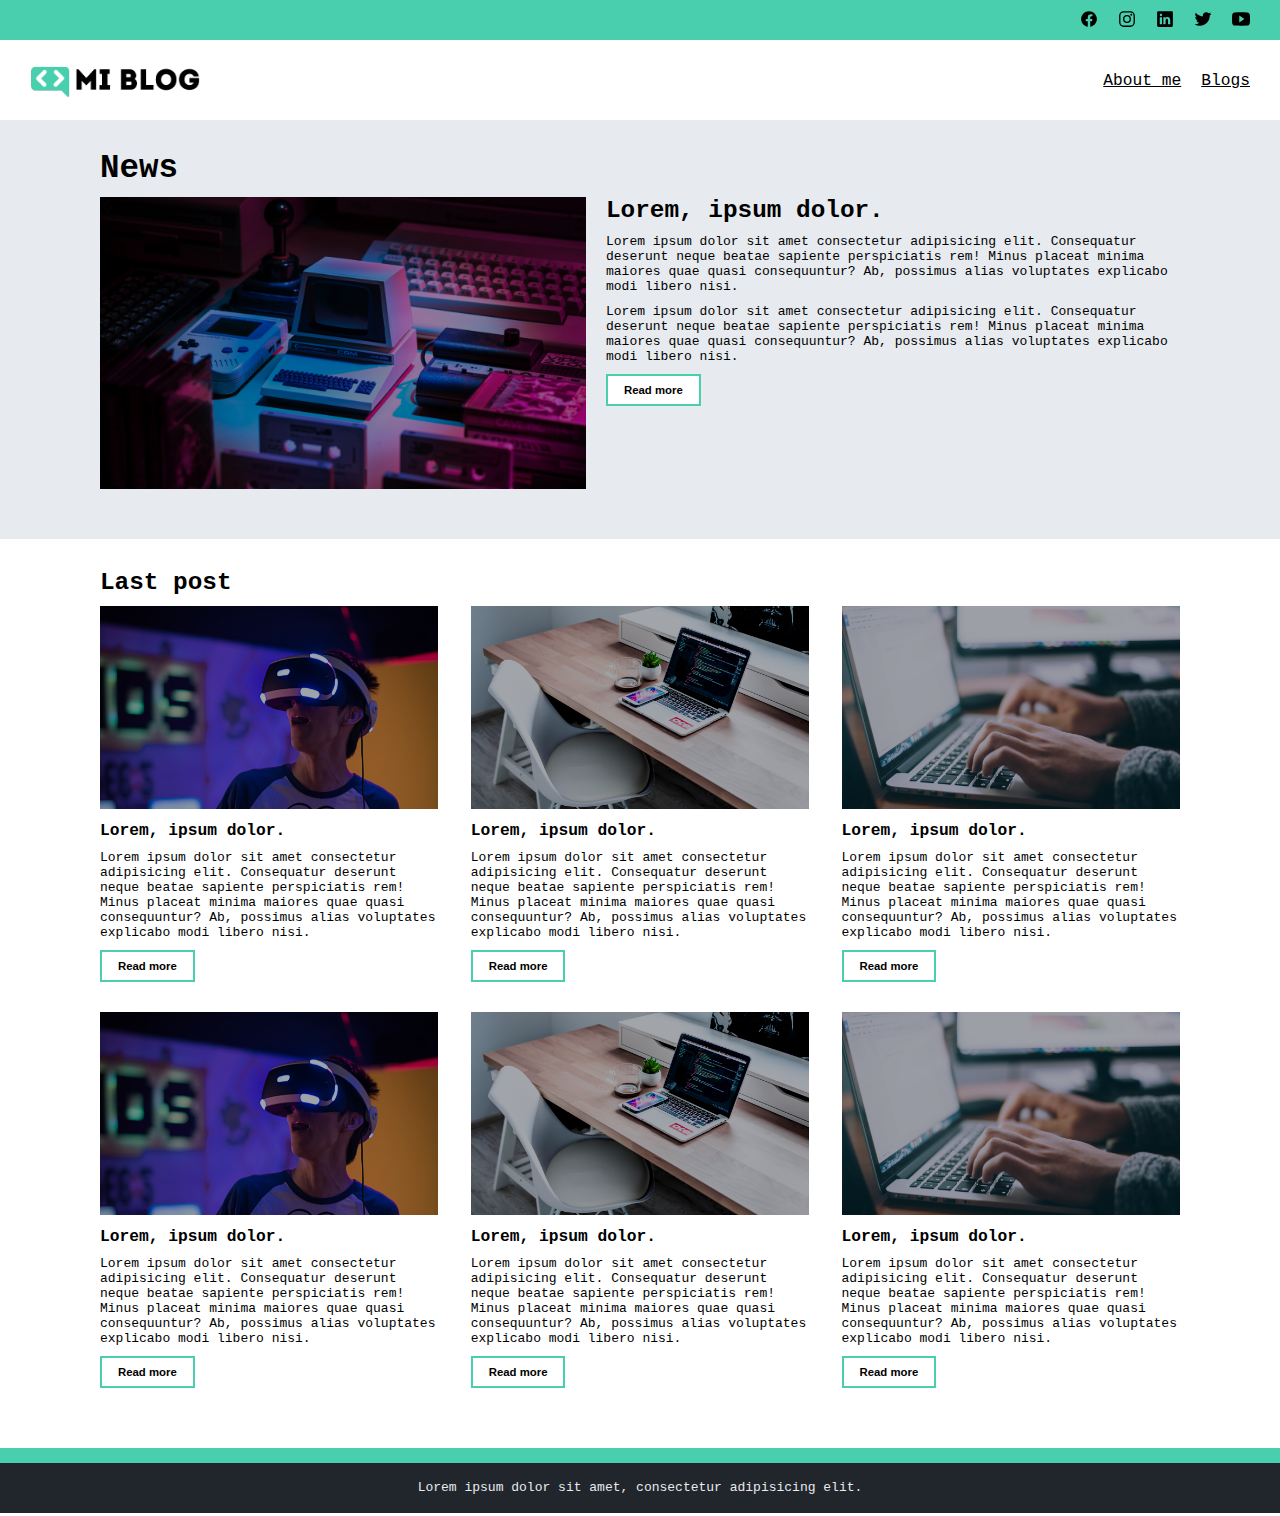
==== blogs.html @ 2b253361 "Comenzando curso" ====
<!DOCTYPE html>
<html lang="en">
  <head>
    <meta charset="UTF-8" />
    <meta http-equiv="X-UA-Compatible" content="IE=edge" />
    <meta name="viewport" content="width=device-width, initial-scale=1.0" />
    <link rel="stylesheet" href="./css/main.css" />
    <link rel="stylesheet" href="./css/tablet.css" media="(min-width: 768px)" />
    <link
      rel="stylesheet"
      href="./css/laptop.css"
      media="(min-width: 1024px)"
    />
    <title>Curso Práctico de Maquetación CSS - Blogs</title>
  </head>
  <body>
    <!-- Header -->
    <header>
      <section class="header-icon-social">
        <a href="#"><img src="./assets/logo-facebook.svg" alt="" /></a>
        <a href="#"><img src="./assets/logo-instagram.svg" alt="" /></a>
        <a href="#"><img src="./assets/logo-linkedin.svg" alt="" /></a>
        <a href="#"><img src="./assets/logo-twitter.svg" alt="" /></a>
        <a href="#"><img src="./assets/logo-youtube.svg" alt="" /></a>
      </section>
      <nav class="header-nav">
        <section class="header-nav-logo">
          <a href="/"><img src="./assets/Logo-negro.png" alt="Mi Logo" /></a>
        </section>
        <section class="header-nav-menu">
          <a href="profile.html">About me</a><a href="blogs.html">Blogs</a>
        </section>
      </nav>
    </header>
    <!-- Main -->
    <main id="blogs">
      <section class="last-main-post">
        <h2>News</h2>
        <article class="main-post">
          <img src="./assets/main-news-img.png" alt="Main Image" />
          <div class="main-post-data">
            <h3>Lorem, ipsum dolor.</h3>
            <p>
              Lorem ipsum dolor sit amet consectetur adipisicing elit.
              Consequatur deserunt neque beatae sapiente perspiciatis rem! Minus
              placeat minima maiores quae quasi consequuntur? Ab, possimus alias
              voluptates explicabo modi libero nisi.
            </p>
            <p>
              Lorem ipsum dolor sit amet consectetur adipisicing elit.
              Consequatur deserunt neque beatae sapiente perspiciatis rem! Minus
              placeat minima maiores quae quasi consequuntur? Ab, possimus alias
              voluptates explicabo modi libero nisi.
            </p>
            <button class="main-post-button">Read more</button>
          </div>
        </article>
      </section>
      <section class="blogs-last-post">
        <h3>Last post</h3>
        <article class="main-post">
          <img src="./assets/post-1.png" alt="Main Image" />
          <div class="main-post-data">
            <h4>Lorem, ipsum dolor.</h4>
            <p>
              Lorem ipsum dolor sit amet consectetur adipisicing elit.
              Consequatur deserunt neque beatae sapiente perspiciatis rem! Minus
              placeat minima maiores quae quasi consequuntur? Ab, possimus alias
              voluptates explicabo modi libero nisi.
            </p>
            <button>Read more</button>
          </div>
        </article>
        <article class="main-post">
          <img src="./assets/post-2.png" alt="Main Image" />
          <div class="main-post-data">
            <h4>Lorem, ipsum dolor.</h4>
            <p>
              Lorem ipsum dolor sit amet consectetur adipisicing elit.
              Consequatur deserunt neque beatae sapiente perspiciatis rem! Minus
              placeat minima maiores quae quasi consequuntur? Ab, possimus alias
              voluptates explicabo modi libero nisi.
            </p>
            <button>Read more</button>
          </div>
        </article>
        <article class="main-post">
          <img src="./assets/post-3.png" alt="Main Image" />
          <div class="main-post-data">
            <h4>Lorem, ipsum dolor.</h4>
            <p>
              Lorem ipsum dolor sit amet consectetur adipisicing elit.
              Consequatur deserunt neque beatae sapiente perspiciatis rem! Minus
              placeat minima maiores quae quasi consequuntur? Ab, possimus alias
              voluptates explicabo modi libero nisi.
            </p>
            <button>Read more</button>
          </div>
        </article>
        <article class="main-post">
          <img src="./assets/post-1.png" alt="Main Image" />
          <div class="main-post-data">
            <h4>Lorem, ipsum dolor.</h4>
            <p>
              Lorem ipsum dolor sit amet consectetur adipisicing elit.
              Consequatur deserunt neque beatae sapiente perspiciatis rem! Minus
              placeat minima maiores quae quasi consequuntur? Ab, possimus alias
              voluptates explicabo modi libero nisi.
            </p>
            <button>Read more</button>
          </div>
        </article>
        <article class="main-post">
          <img src="./assets/post-2.png" alt="Main Image" />
          <div class="main-post-data">
            <h4>Lorem, ipsum dolor.</h4>
            <p>
              Lorem ipsum dolor sit amet consectetur adipisicing elit.
              Consequatur deserunt neque beatae sapiente perspiciatis rem! Minus
              placeat minima maiores quae quasi consequuntur? Ab, possimus alias
              voluptates explicabo modi libero nisi.
            </p>
            <button>Read more</button>
          </div>
        </article>
        <article class="main-post">
          <img src="./assets/post-3.png" alt="Main Image" />
          <div class="main-post-data">
            <h4>Lorem, ipsum dolor.</h4>
            <p>
              Lorem ipsum dolor sit amet consectetur adipisicing elit.
              Consequatur deserunt neque beatae sapiente perspiciatis rem! Minus
              placeat minima maiores quae quasi consequuntur? Ab, possimus alias
              voluptates explicabo modi libero nisi.
            </p>
            <button>Read more</button>
          </div>
        </article>
      </section>
    </main>
    <!-- Footer -->
    <footer>
      <section class="footer-bar"></section>
      <section class="footer-data">
        <p>Lorem ipsum dolor sit amet, consectetur adipisicing elit.</p>
      </section>
    </footer>
  </body>
</html>
---- css/main.css ----
/* main.css media="(min-width: 320px)" */

:root {
  --primary: #4acfae;
  --primary-two: #9af3dd;
  --secondary: #e7eaee;
  --tertiary: #21262c;
  --white: #fff;
  --black: #000;
}

* {
  box-sizing: border-box;
  padding: 0;
  margin: 0;
}

html {
  font-family: monospace;
  font-size: 62.5%;
}

body {
  height: 100vh;
}

h1 {
  font-size: 4.5rem;
}

h2 {
  font-size: 4rem;
}

h3 {
  font-size: 3rem;
}

h4 {
  font-size: 2rem;
}

h5 {
  font-size: 1.8rem;
}

p {
  font-size: 1.6rem;
}

/* Header */

header .header-icon-social {
  display: flex;
  justify-content: center;
  gap: 20px;
  align-items: center;
  background: var(--primary);
  height: 40px;
  padding: 0px 30px;
}

header .header-icon-social a {
  text-decoration: none;
  color: var(--secondary);
  cursor: pointer;
}

header .header-icon-social a img {
  width: 18px;
}

header nav.header-nav {
  display: flex;
  justify-content: space-between;
  align-items: center;
  background: var(--white);
  height: 50px;
  padding: 0px 30px;
}

header nav.header-nav section.header-nav-logo a {
  display: flex;
  align-items: center;
}

header nav.header-nav section.header-nav-logo a img {
  height: 22px;
  margin-bottom: -4px;
}

header nav section.header-nav-menu {
  display: flex;
  gap: 10px;
}

header nav section.header-nav-menu a {
  color: var(--black);
  font-size: 1.7rem;
}

/* Main Home */

main#home {
  background-image: url(../assets/cover-home.png);
  background-repeat: no-repeat;
  background-position: center;
  background-size: cover;
  min-height: 300px;
  height: calc(100% - 90px);
  display: flex;
  justify-content: center;
  align-items: center;
}

main#home section.hero-container {
  text-align: center;
  padding: 0px 30px;
}

main#home section.hero-container h1 {
  color: var(--white);
  margin-bottom: 20px;
  text-shadow: 2px 2px 5px var(--black);
}

main#home section button.hero-cta {
  color: var(--black);
  font-size: 2rem;
  font-weight: 600;
  padding: 10px 20px;
  border: 0;
  background: var(--primary);
  transition: all 50ms ease;
  cursor: pointer;
}

main#home section button.hero-cta:active {
  transform: scale(0.95);
  background: var(--primary-two);
}

/* Main Blogs */

main#blogs section.last-main-post {
  display: flex;
  flex-direction: column;
  background: var(--secondary);
  padding: 30px;
}

main#blogs section.last-main-post article {
  margin-bottom: 10px;
}

main#blogs section.last-main-post h2 {
  margin-bottom: 10px;
  font-weight: 600;
}

main#blogs section article.main-post img {
  width: 100%;
  margin-bottom: 10px;
}

main#blogs section article div.main-post-data h3 {
  margin-bottom: 10px;
}

main#blogs section article div.main-post-data p {
  margin-bottom: 10px;
}

main#blogs section article div.main-post-data button {
  color: var(--black);
  font-size: 1.4rem;
  font-weight: 600;
  padding: 10px 20px;
  border: 0;
  background: var(--primary);
  transition: all 50ms ease;
  cursor: pointer;
}

main#blogs section article div.main-post-data button:active {
  transform: scale(0.95);
  background: var(--primary-two);
}

main#blogs section.blogs-last-post {
  display: flex;
  flex-direction: column;
  background: var(--white);
  padding: 30px 30px 0px 30px;
}

main#blogs section.blogs-last-post h3 {
  margin-bottom: 10px;
  font-weight: 600;
}

main#blogs section.blogs-last-post article {
  margin-bottom: 30px;
}

main#blogs section article.main-post img {
  width: 100%;
  margin-bottom: 10px;
}

main#blogs section article div.main-post-data h4 {
  margin-bottom: 10px;
}

main#blogs section article div.main-post-data p {
  margin-bottom: 10px;
}

main#blogs section article div.main-post-data button {
  color: var(--black);
  font-size: 1.4rem;
  font-weight: 600;
  padding: 8px 16px;
  border: 0;
  background: var(--white);
  border: 2px solid var(--primary);
  transition: all 50ms ease;
  cursor: pointer;
}

main#blogs section article div.main-post-data button:active {
  transform: scale(0.95);
  background: var(--primary-two);
}

/* Footer */

footer section.footer-bar {
  background: var(--primary);
  height: 15px;
}

footer section.footer-data {
  background: var(--tertiary);
  height: 50px;
  padding: 0px 30px;
  display: flex;
  justify-content: center;
  align-items: center;
}

footer section.footer-data p {
  color: var(--secondary);
  text-align: center;
}
---- css/tablet.css ----
/* tablet.css media="(min-width: 768px)" */

main#blogs section.last-main-post article.main-post {
  display: flex;
  justify-content: center;
  align-items: flex-start;
  gap: 20px;
}

main#blogs section.last-main-post article.main-post img {
  width: 45%;
}

main#blogs section.blogs-last-post {
  display: flex;
  flex-direction: row;
  flex-wrap: wrap;
  gap: 3%;
}

main#blogs section.blogs-last-post h3 {
  width: 100%;
}

main#blogs section.blogs-last-post article.main-post {
  width: 31.33%;
}
---- css/laptop.css ----
/* laptop.css media="(min-width: 1024px)" */

header .header-icon-social {
  justify-content: right;
}

header nav.header-nav {
  height: 80px;
}

header nav section.header-nav-menu {
  gap: 20px;
}

header nav section.header-nav-menu a {
  font-size: 2rem;
}

header nav.header-nav section.header-nav-logo a img {
  height: 32px;
}

main#home {
  height: calc(100% - 120px);
}

main#home section.hero-container {
  padding: 0px 100px;
}

main#home section.hero-container h1 {
  font-size: 6rem;
  margin-bottom: 40px;
}

main#home section button.hero-cta {
  font-size: 2.5rem;
}

main#blogs section.last-main-post,
main#blogs section.blogs-last-post {
  padding: 30px 100px;
}
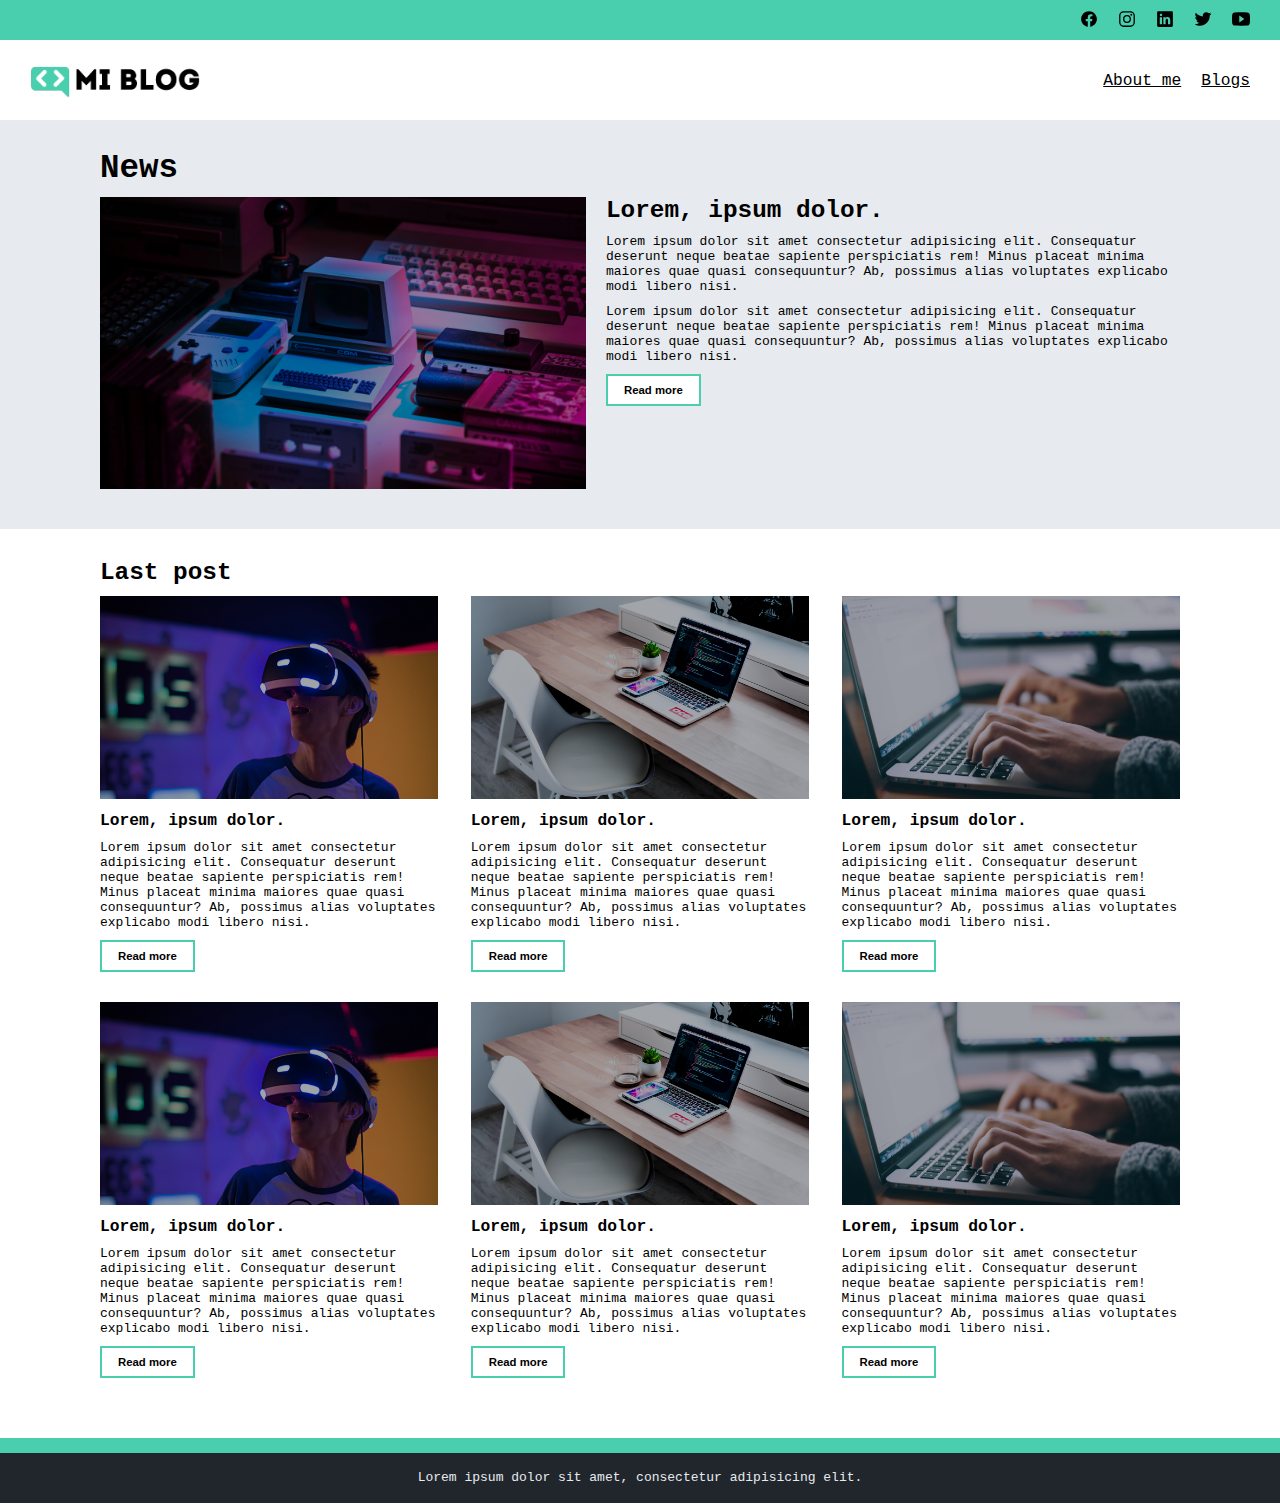
==== commit 60c2852c: "Finalizando el curso" ====
--- a/blogs.html
+++ b/blogs.html
@@ -52,7 +52,9 @@
               placeat minima maiores quae quasi consequuntur? Ab, possimus alias
               voluptates explicabo modi libero nisi.
             </p>
-            <button class="main-post-button">Read more</button>
+            <button class="main-post-button">
+              <a href="blog.html">Read more</a>
+            </button>
           </div>
         </article>
       </section>
@@ -68,7 +70,9 @@
               placeat minima maiores quae quasi consequuntur? Ab, possimus alias
               voluptates explicabo modi libero nisi.
             </p>
-            <button>Read more</button>
+            <button class="main-post-button">
+              <a href="blog.html">Read more</a>
+            </button>
           </div>
         </article>
         <article class="main-post">
@@ -81,7 +85,9 @@
               placeat minima maiores quae quasi consequuntur? Ab, possimus alias
               voluptates explicabo modi libero nisi.
             </p>
-            <button>Read more</button>
+            <button class="main-post-button">
+              <a href="blog.html">Read more</a>
+            </button>
           </div>
         </article>
         <article class="main-post">
@@ -94,7 +100,9 @@
               placeat minima maiores quae quasi consequuntur? Ab, possimus alias
               voluptates explicabo modi libero nisi.
             </p>
-            <button>Read more</button>
+            <button class="main-post-button">
+              <a href="blog.html">Read more</a>
+            </button>
           </div>
         </article>
         <article class="main-post">
@@ -107,7 +115,9 @@
               placeat minima maiores quae quasi consequuntur? Ab, possimus alias
               voluptates explicabo modi libero nisi.
             </p>
-            <button>Read more</button>
+            <button class="main-post-button">
+              <a href="blog.html">Read more</a>
+            </button>
           </div>
         </article>
         <article class="main-post">
@@ -120,7 +130,9 @@
               placeat minima maiores quae quasi consequuntur? Ab, possimus alias
               voluptates explicabo modi libero nisi.
             </p>
-            <button>Read more</button>
+            <button class="main-post-button">
+              <a href="blog.html">Read more</a>
+            </button>
           </div>
         </article>
         <article class="main-post">
@@ -133,7 +145,9 @@
               placeat minima maiores quae quasi consequuntur? Ab, possimus alias
               voluptates explicabo modi libero nisi.
             </p>
-            <button>Read more</button>
+            <button class="main-post-button">
+              <a href="blog.html">Read more</a>
+            </button>
           </div>
         </article>
       </section>
--- a/css/main.css
+++ b/css/main.css
@@ -149,10 +149,6 @@
   padding: 30px;
 }
 
-main#blogs section.last-main-post article {
-  margin-bottom: 10px;
-}
-
 main#blogs section.last-main-post h2 {
   margin-bottom: 10px;
   font-weight: 600;
@@ -180,6 +176,11 @@
   background: var(--primary);
   transition: all 50ms ease;
   cursor: pointer;
+}
+
+main#blogs section article div.main-post-data button a {
+  text-decoration: none;
+  color: var(--black);
 }
 
 main#blogs section article div.main-post-data button:active {
@@ -233,6 +234,53 @@
   background: var(--primary-two);
 }
 
+/* Main Post */
+
+main#post {
+  padding: 30px;
+}
+
+main#post section.container-post img {
+  width: 100%;
+  margin-bottom: 15px;
+}
+
+main#post section.container-post div h4 {
+  color: var(--primary);
+}
+
+main#post section.container-post div h3 {
+  margin-bottom: 15px;
+}
+
+main#post section.container-post div p {
+  margin-bottom: 15px;
+}
+
+section.container-share-post {
+  background: var(--secondary);
+  padding: 30px 20px;
+  display: flex;
+  flex-direction: column;
+  justify-content: center;
+  align-items: center;
+  text-align: center;
+  gap: 20px;
+}
+
+section.container-share-post section {
+  background: var(--secondary);
+  display: flex;
+  text-align: left;
+  justify-content: center;
+  align-items: flex-start;
+  gap: 30px;
+}
+
+section.container-share-post img {
+  width: 50px;
+}
+
 /* Footer */
 
 footer section.footer-bar {
--- a/css/tablet.css
+++ b/css/tablet.css
@@ -25,3 +25,21 @@
 main#blogs section.blogs-last-post article.main-post {
   width: 31.33%;
 }
+
+section.container-share-post {
+  padding: 30px 50px;
+  flex-direction: row;
+  gap: 50px;
+}
+
+section.container-share-post section {
+  align-items: center;
+}
+
+section.container-share-post img {
+  width: 50px;
+}
+
+main#post section.container-post div {
+  padding: 0px 50px;
+}
--- a/css/laptop.css
+++ b/css/laptop.css
@@ -41,3 +41,7 @@
 main#blogs section.blogs-last-post {
   padding: 30px 100px;
 }
+
+main#post {
+  padding-top: 0px;
+}
